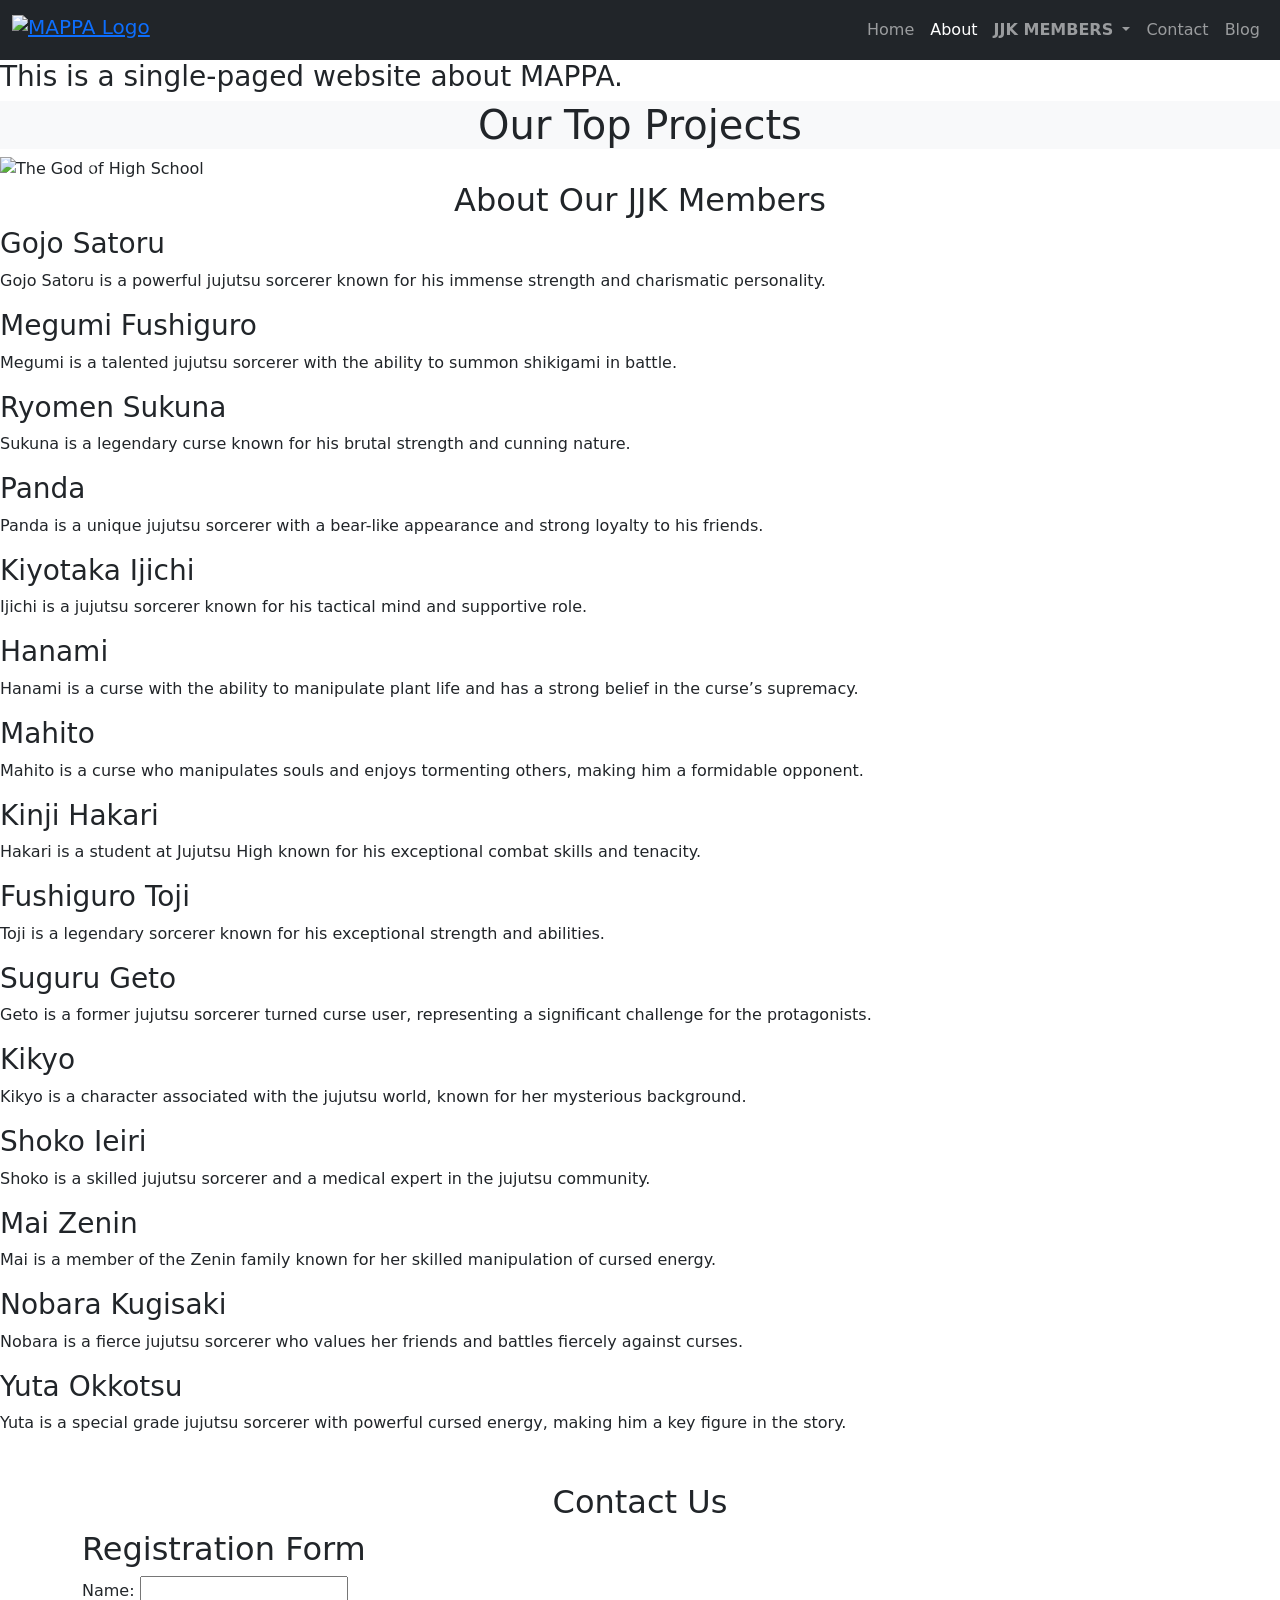
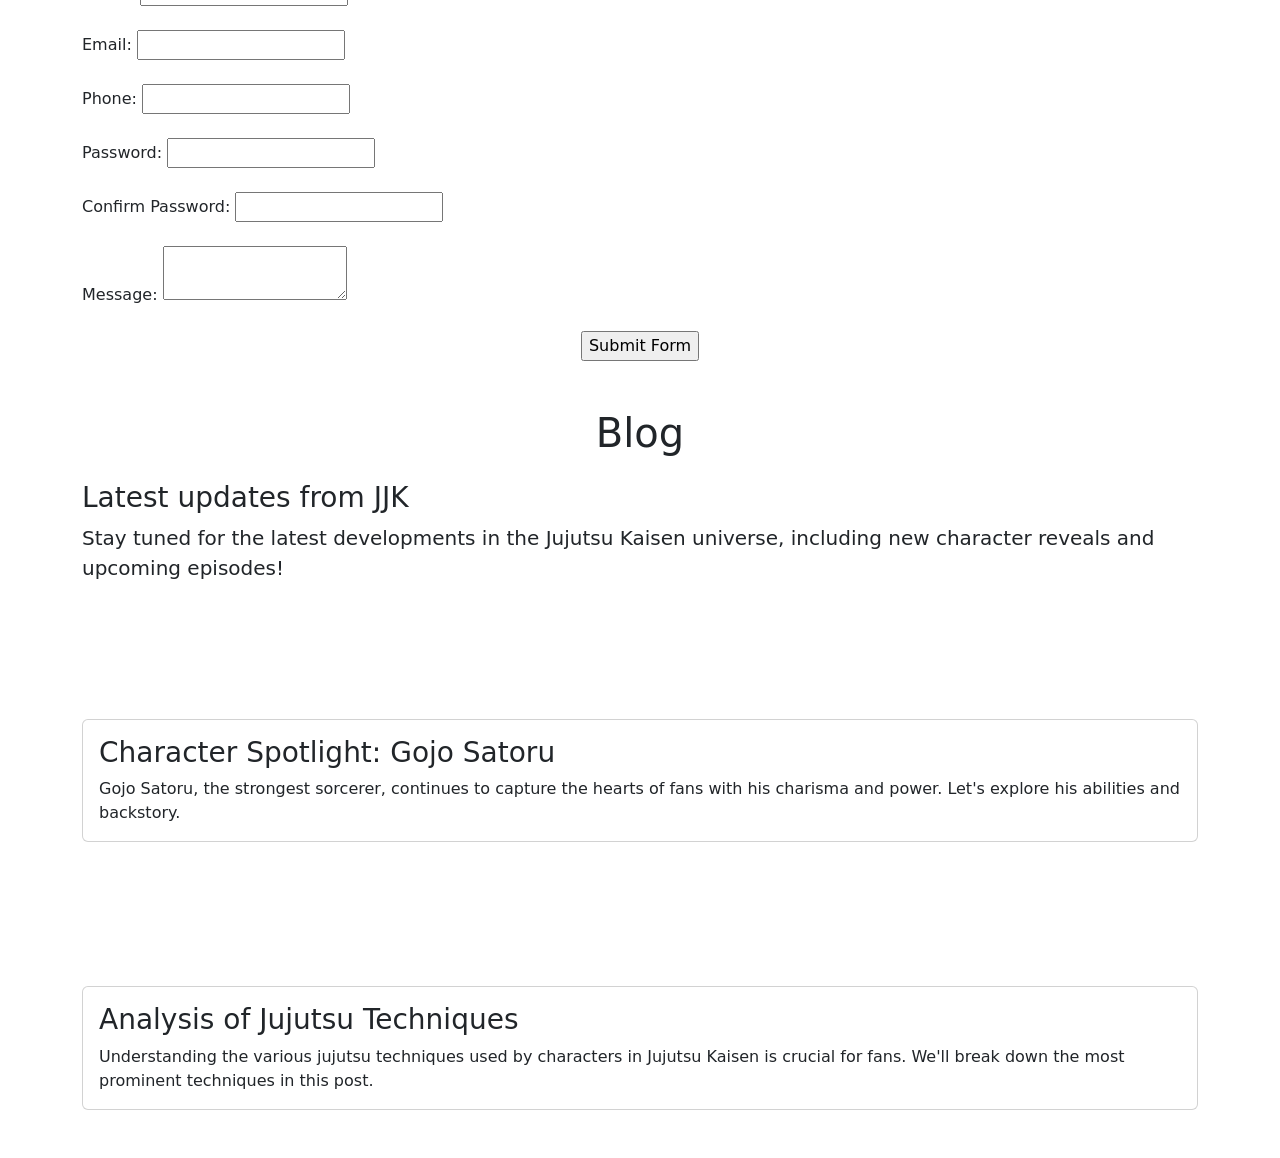
==== index.html @ 26563a5b "first commit" ====
<!DOCTYPE html>
<html lang="en">
<head>
    <meta charset="UTF-8">
    <meta name="viewport" content="width=device-width, initial-scale=1.0">
    <title>Jujutsu Kaisen (JJK)</title>
    <!-- Bootstrap CSS -->
    <link href="https://cdn.jsdelivr.net/npm/bootstrap@5.2.3/dist/css/bootstrap.min.css" rel="stylesheet" integrity="sha384-rbsA2VBKQhggwzxH7pPCaAqO46MgnOM80zW1RWuH61DGLwZJEdK2Kadq2F9CUG65" crossorigin="anonymous">
   <link rel="stylesheet" href="../Anime Single-paged website 😈😈/index.css">
</head>
<body data-bs-spy="scroll" data-bs-target="#navbarNav" data-bs-offset="70" tabindex="0" >
    <nav class="navbar navbar-dark bg-dark navbar-expand-lg">
        <div class="container-fluid">
            <h1 class="navbar-brand">
                <a href="../Work_imgs/MAPPA.JPG">
                    <img src="../Anime Single-paged website 😈😈/MAPPA.JPG" alt="MAPPA Logo" style="height: 40px;"> <!-- Adjust height as needed -->
                </a>
            </h1>
            <button class="navbar-toggler" type="button" data-bs-toggle="collapse" data-bs-target="#navbarNav" aria-controls="navbarNav" aria-expanded="false" aria-label="Toggle navigation">
                <span class="navbar-toggler-icon"></span>
            </button>
            <div class="collapse navbar-collapse justify-content-end" id="navbarNav">
                <ul class="navbar-nav">
                    <li class="nav-item"><a href="#" class="nav-link">Home</a></li>
                    <li class="nav-item"><a href="#about" class="nav-link">About</a></li>
                    <li class="nav-item dropdown">
                        <a class="nav-link dropdown-toggle" href="#" role="button" data-bs-toggle="dropdown" aria-expanded="false">
                            <b>JJK MEMBERS</b>
                        </a>
                        <ul class="dropdown-menu">
                            <li><a class="dropdown-item" href="#gojo">Gojo Satoru</a></li>
                            <li><a class="dropdown-item" href="#megumi">Megumi Fushiguro</a></li>
                            <li><a class="dropdown-item" href="#sukuna">Ryomen Sukuna</a></li>
                            <li><a class="dropdown-item" href="#panda">Panda</a></li>
                            <li><a class="dropdown-item" href="#ijichi">Kiyotaka Ijichi</a></li>
                            <li><a class="dropdown-item" href="#hanami">Hanami</a></li>
                            <li><a class="dropdown-item" href="#mahito">Mahito</a></li>
                            <li><a class="dropdown-item" href="#hakari">Kinji Hakari</a></li>
                            <li><a class="dropdown-item" href="#toji">Fushiguro Toji</a></li>
                            <li><a class="dropdown-item" href="#geto">Suguru Geto</a></li>
                            <li><a class="dropdown-item" href="#kikyo">Kikyo</a></li>
                            <li><a class="dropdown-item" href="#shoko">Shoko Ieiri</a></li>
                            <li><a class="dropdown-item" href="#mai">Mai Zenin</a></li>
                            <li><a class="dropdown-item" href="#nobara">Nobara Kugisaki</a></li>
                            <li><a class="dropdown-item" href="#yuta">Yuta Okkotsu</a></li>
                        </ul>
                    </li>
                    <li class="nav-item"><a href="#contact" class="nav-link">Contact</a></li>
                    <li class="nav-item"><a href="#blog" class="nav-link">Blog</a></li>
                </ul>
            </div>
        </div>
    </nav>
    <h3 id="dex" class="h3"> This is a single-paged website about MAPPA.</h3>
    <div class="align-items-center bg-light text-center">
        <h1 class="h1">Our Top Projects</h1>
    </div>
    <div>
        <div id="carouselExampleControls" class="carousel slide" data-bs-ride="carousel">
            <div class="carousel-inner">
                <div class="carousel-item active">
                    <img src="../Anime Single-paged website 😈😈/The_god_of_high_school.JPG" class="d-block w-100" alt="The God of High School">
                </div>
                <div class="carousel-item">
                    <img src="../Anime Single-paged website 😈😈/Inuyashiki.JPG" class="d-block w-100" alt="Inuyashiki">
                </div>
                <div class="carousel-item">
                    <img src="../Anime Single-paged website 😈😈/Yuri on Ice.JPG" class="d-block w-100" alt="Yuri on Ice">
                </div>
            </div>
            <button class="carousel-control-prev" type="button" data-bs-target="#carouselExampleControls" data-bs-slide="prev">
                <span class="carousel-control-prev-icon" aria-hidden="true"></span>
                <span class="visually-hidden">Previous</span>
            </button>
            <button class="carousel-control-next" type="button" data-bs-target="#carouselExampleControls" data-bs-slide="next">
                <span class="carousel-control-next-icon" aria-hidden="true"></span>
                <span class="visually-hidden">Next</span>
            </button>
        </div>
    </div>

    <div class="about_container" id="about">
        <h2 class="text-center">About Our JJK Members</h2>
        <h3 class="ab" id="gojo">Gojo Satoru</h3>
        <p>Gojo Satoru is a powerful jujutsu sorcerer known for his immense strength and charismatic personality.</p>
        
        <h3 class="ab"id="megumi">Megumi Fushiguro</h3>
        <p>Megumi is a talented jujutsu sorcerer with the ability to summon shikigami in battle.</p>
        
        <h3 class="ab"id="sukuna">Ryomen Sukuna</h3>
        <p>Sukuna is a legendary curse known for his brutal strength and cunning nature.</p>
        
        <h3 class="ab"id="panda">Panda</h3>
        <p>Panda is a unique jujutsu sorcerer with a bear-like appearance and strong loyalty to his friends.</p>
        
        <h3 class="ab" id="ijichi">Kiyotaka Ijichi</h3>
        <p>Ijichi is a jujutsu sorcerer known for his tactical mind and supportive role.</p>
        
        <h3 class="ab" id="hanami">Hanami</h3>
        <p>Hanami is a curse with the ability to manipulate plant life and has a strong belief in the curse’s supremacy.</p>
        
        <h3 class="ab"id="mahito">Mahito</h3>
        <p>Mahito is a curse who manipulates souls and enjoys tormenting others, making him a formidable opponent.</p>
        
        <h3 class="ab"id="hakari">Kinji Hakari</h3>
        <p>Hakari is a student at Jujutsu High known for his exceptional combat skills and tenacity.</p>
        
        <h3 class="ab"id="toji">Fushiguro Toji</h3>
        <p>Toji is a legendary sorcerer known for his exceptional strength and abilities.</p>
        
        <h3 class="ab"id="geto">Suguru Geto</h3>
        <p>Geto is a former jujutsu sorcerer turned curse user, representing a significant challenge for the protagonists.</p>
        
        <h3 class="ab"id="kikyo">Kikyo</h3>
        <p>Kikyo is a character associated with the jujutsu world, known for her mysterious background.</p>

        <h3 class="ab"id="shoko">Shoko Ieiri</h3>
        <p>Shoko is a skilled jujutsu sorcerer and a medical expert in the jujutsu community.</p>
        
        <h3 class="ab"id="mai">Mai Zenin</h3>
        <p>Mai is a member of the Zenin family known for her skilled manipulation of cursed energy.</p>

        <h3 class="ab"id="nobara">Nobara Kugisaki</h3>
        <p>Nobara is a fierce jujutsu sorcerer who values her friends and battles fiercely against curses.</p>

        <h3 class="ab"id="yuta">Yuta Okkotsu</h3>
        <p>Yuta is a special grade jujutsu sorcerer with powerful cursed energy, making him a key figure in the story.</p>
    </div>

    <div class="container mt-5" id="contact">
        <h2 class="text-center">Contact Us</h2>
        <form id="myForm">
            <h2>Registration Form</h2>
            <label for="name">Name:</label>
            <input type="text" id="name" name="name" required>
            <br><br>
        
            <label for="email">Email:</label>
            <input type="email" id="email" name="email" required>
            <br><br>
        
            <label for="phone">Phone:</label>
            <input type="tel" id="phone" name="phone" required>
            <br><br>
        
            <label for="password">Password:</label>
            <input type="password" id="password" name="password" required>
            <br><br>
        
            <label for="confirmPassword">Confirm Password:</label>
            <input type="password" id="confirmPassword" name="confirmPassword" required>
            <br><br>
        
            <label for="message">Message:</label>
            <textarea id="message" name="message" required></textarea>
            <br><br>
        
            <div style="text-align: center;">
                <input type="submit" id="submit" value="Submit Form">
            </div>
        </form>
        <div class="thank-you" id="thank-you" style="display: none;">
            <h2>Thank you for joining us!</h2>
        </div>
    </div>
    
    <div class="container my-5" id="blog">
        <h1 class="text-center mb-4">Blog</h1>
        <h3 class="latest">Latest updates from JJK</h3>
        <p class="lead">Stay tuned for the latest developments in the Jujutsu Kaisen universe, including new character reveals and upcoming episodes!</p>
        <br><br>
        <br><br>
        <div class="card my-4">
            <div class="card-body">
                <h3 class="card-title">Character Spotlight: Gojo Satoru</h3>
                <p class="card-text">Gojo Satoru, the strongest sorcerer, continues to capture the hearts of fans with his charisma and power. Let's explore his abilities and backstory.</p>
            </div>
        </div>
        <br><br><br><br>
        <div class="card my-4">
            <div class="card-body">
                <h3 class="card-title">Analysis of Jujutsu Techniques</h3>
                <p class="card-text">Understanding the various jujutsu techniques used by characters in Jujutsu Kaisen is crucial for fans. We'll break down the most prominent techniques in this post.</p>
            </div>
        </div>
    </div>
    
    
    
    <!-- Bootstrap JS Bundle -->
    <script src="https://cdn.jsdelivr.net/npm/bootstrap@5.2.3/dist/js/bootstrap.bundle.min.js" integrity="sha384-kenU1KFdBIe4zVF0s0G1M5b4hcpxyD9F7jL+jjXkk+Q2h455rYXK/7HAuoJl+0I4" crossorigin="anonymous"></script>
</body>
</html>
<script>


    document.getElementById("myForm").addEventListener("submit", function(event) {
        event.preventDefault(); // Prevent the form from submitting normally

        // Get the password and confirm password values
        const password = document.getElementById("password").value;
        const confirmPassword = document.getElementById("confirmPassword").value;

        // Check if passwords match
        if (password !== confirmPassword) {
            alert("Passwords do not match. Please try again."); // Show an alert if passwords don't match
            return; // Stop the form from submitting
        }

        // Hide the form and show the thank you message
        this.style.display = 'none'; // Hide the form
        document.getElementById("thank-you").style.display = 'block'; // Show the thank you message
    });

</script>
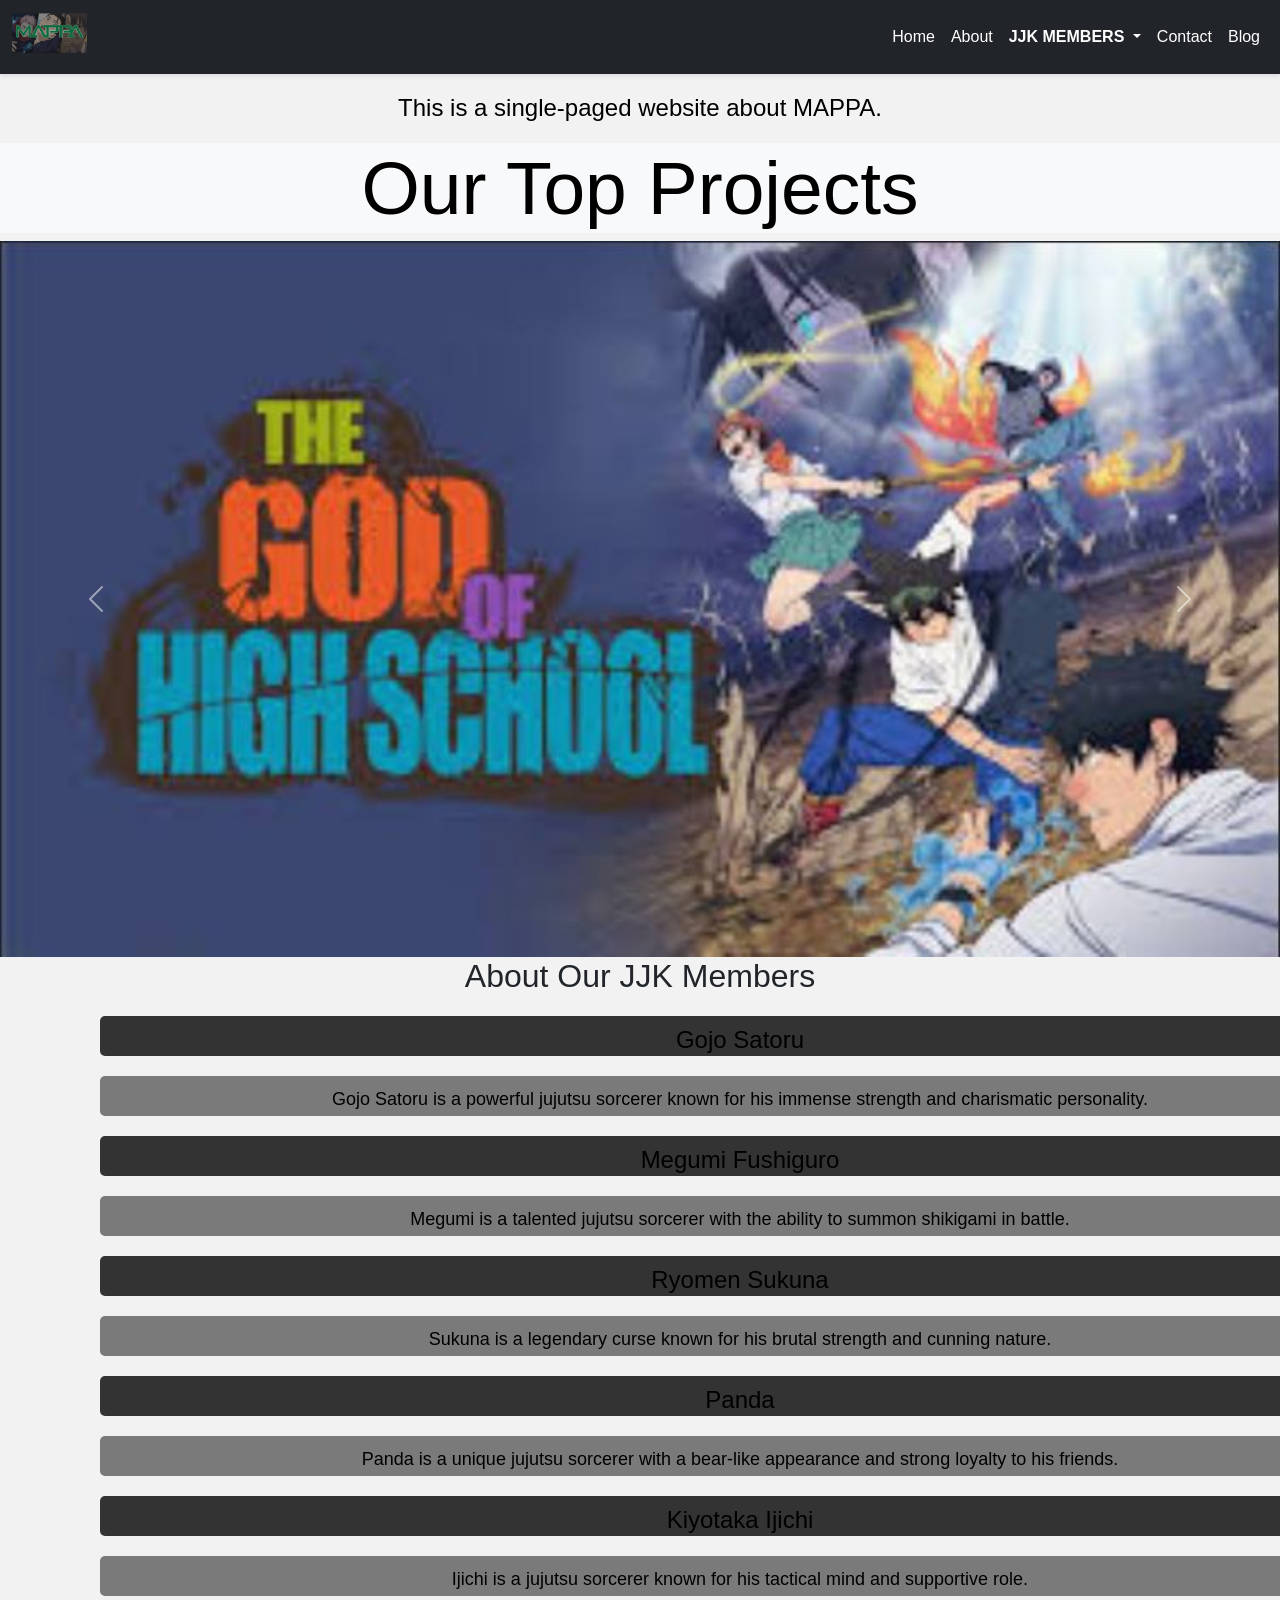
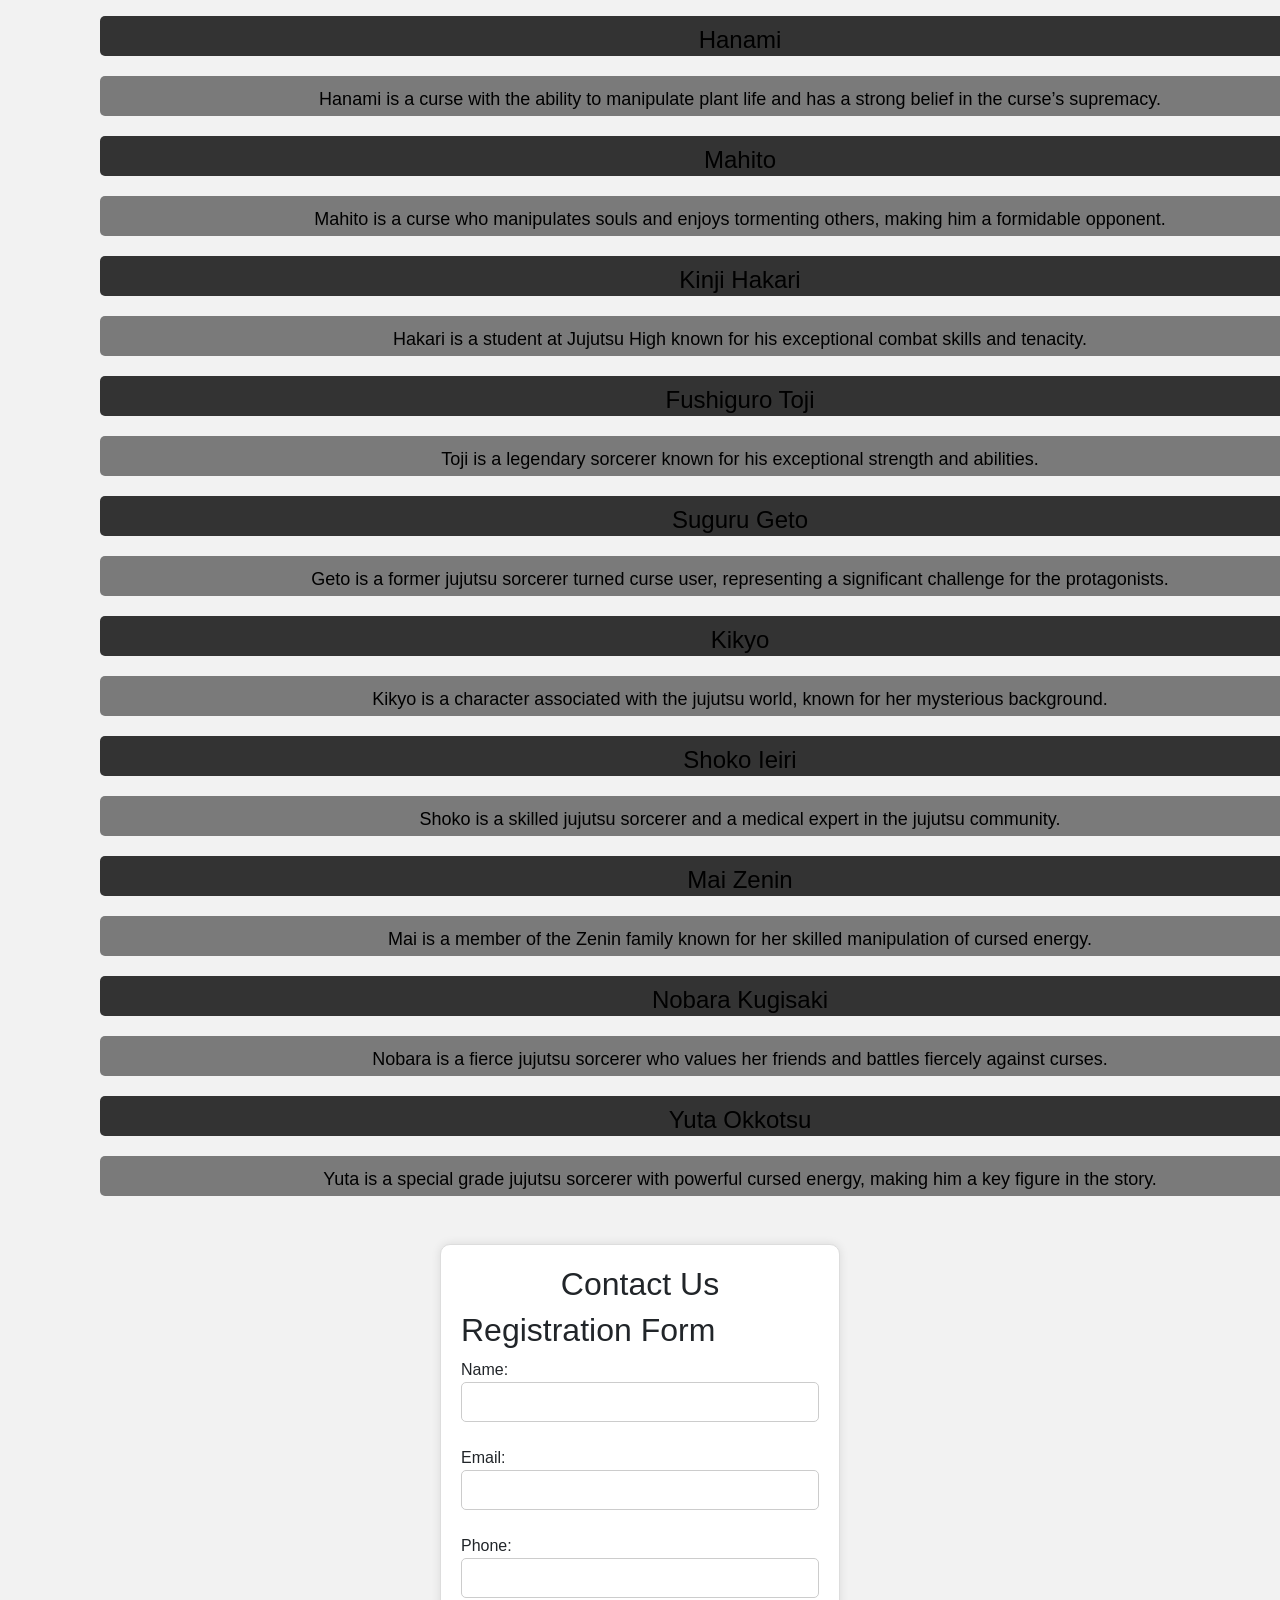
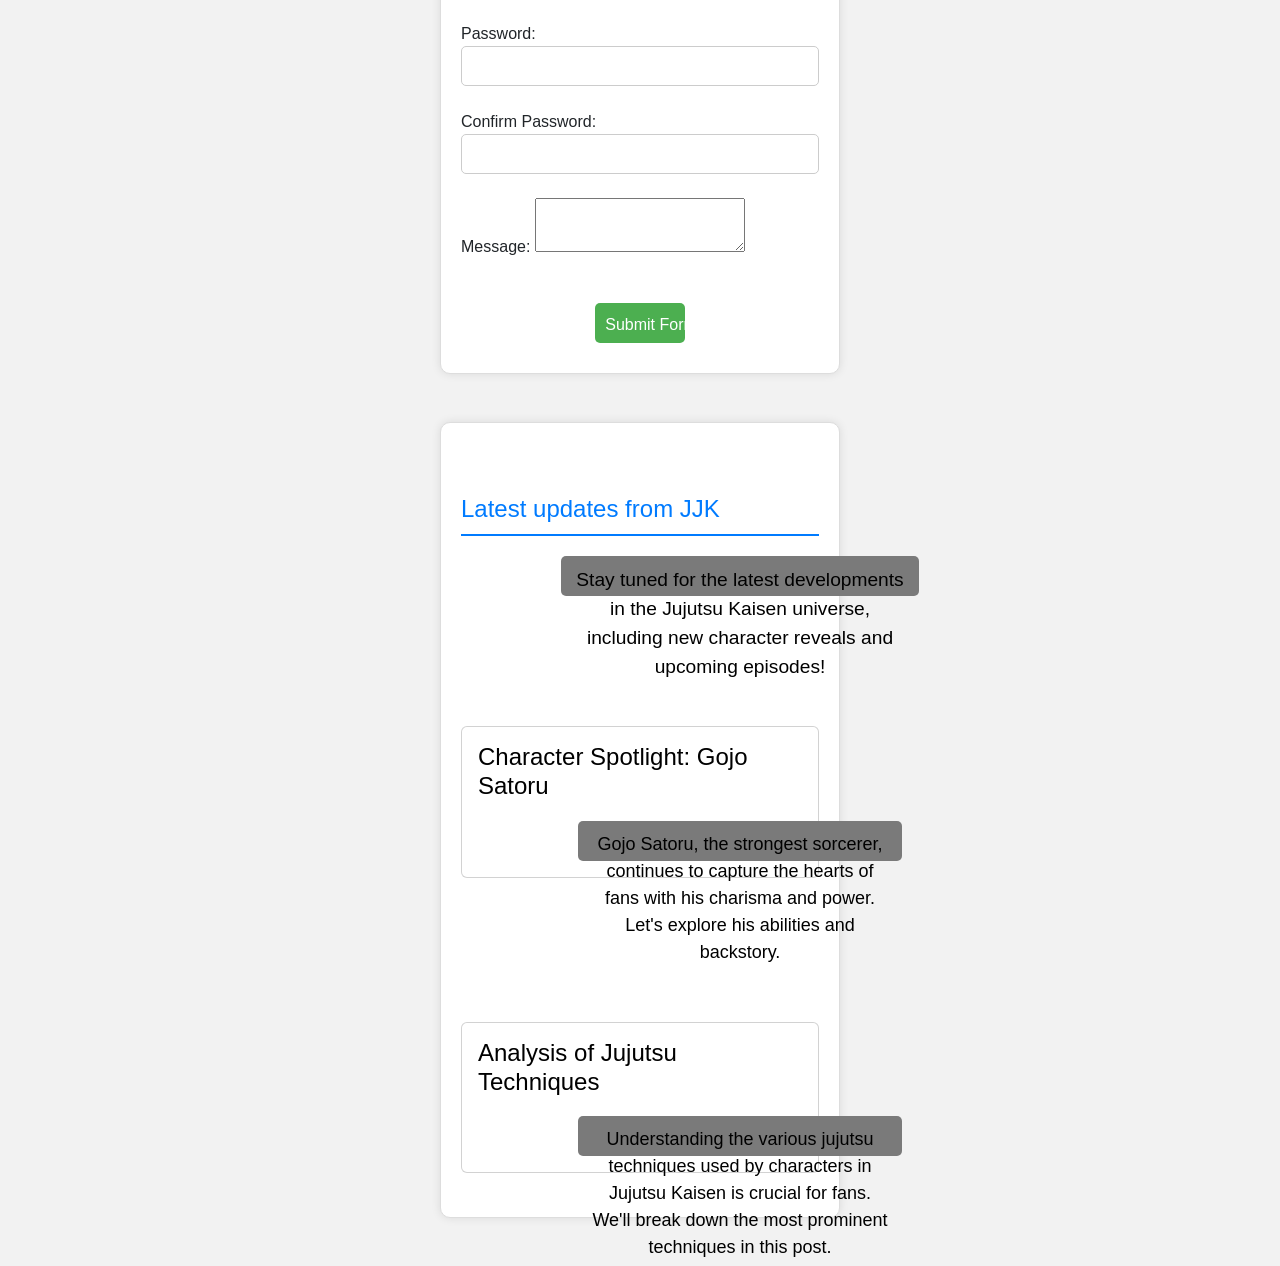
==== commit c85ba1b3: "carousel" ====
--- a/index.html
+++ b/index.html
@@ -6,14 +6,15 @@
     <title>Jujutsu Kaisen (JJK)</title>
     <!-- Bootstrap CSS -->
     <link href="https://cdn.jsdelivr.net/npm/bootstrap@5.2.3/dist/css/bootstrap.min.css" rel="stylesheet" integrity="sha384-rbsA2VBKQhggwzxH7pPCaAqO46MgnOM80zW1RWuH61DGLwZJEdK2Kadq2F9CUG65" crossorigin="anonymous">
-   <link rel="stylesheet" href="../Anime Single-paged website 😈😈/index.css">
+   <link rel="stylesheet" href="index.css">
+   <link rel="shortcut icon" href="MAPPA.JPG" type="image/x-icon">
 </head>
 <body data-bs-spy="scroll" data-bs-target="#navbarNav" data-bs-offset="70" tabindex="0" >
     <nav class="navbar navbar-dark bg-dark navbar-expand-lg">
         <div class="container-fluid">
             <h1 class="navbar-brand">
                 <a href="../Work_imgs/MAPPA.JPG">
-                    <img src="../Anime Single-paged website 😈😈/MAPPA.JPG" alt="MAPPA Logo" style="height: 40px;"> <!-- Adjust height as needed -->
+                    <img src="MAPPA.JPG" alt="MAPPA Logo" style="height: 40px;"> <!-- Adjust height as needed -->
                 </a>
             </h1>
             <button class="navbar-toggler" type="button" data-bs-toggle="collapse" data-bs-target="#navbarNav" aria-controls="navbarNav" aria-expanded="false" aria-label="Toggle navigation">
@@ -59,13 +60,13 @@
         <div id="carouselExampleControls" class="carousel slide" data-bs-ride="carousel">
             <div class="carousel-inner">
                 <div class="carousel-item active">
-                    <img src="../Anime Single-paged website 😈😈/The_god_of_high_school.JPG" class="d-block w-100" alt="The God of High School">
+                    <img src="The_god_of_high_school.JPG" class="d-block w-100" alt="The God of High School">
                 </div>
                 <div class="carousel-item">
-                    <img src="../Anime Single-paged website 😈😈/Inuyashiki.JPG" class="d-block w-100" alt="Inuyashiki">
+                    <img src="Inuyashiki.JPG" class="d-block w-100" alt="Inuyashiki">
                 </div>
                 <div class="carousel-item">
-                    <img src="../Anime Single-paged website 😈😈/Yuri on Ice.JPG" class="d-block w-100" alt="Yuri on Ice">
+                    <img src="Yuri on Ice.JPG" class="d-block w-100" alt="Yuri on Ice">
                 </div>
             </div>
             <button class="carousel-control-prev" type="button" data-bs-target="#carouselExampleControls" data-bs-slide="prev">
@@ -152,7 +153,7 @@
             <br><br>
         
             <label for="message">Message:</label>
-            <textarea id="message" name="message" required></textarea>
+            <textarea id="message" name="message" required ></textarea>
             <br><br>
         
             <div style="text-align: center;">
--- a/index.css
+++ b/index.css
@@ -0,0 +1,207 @@
+nav {
+    position: sticky; /* Sticky position */
+    top: 0;           /* Stick to the top */
+    z-index: 1000;   /* Keep it above other content */
+    background-color: #343a40; /* Dark background for navbar */
+    box-shadow: 0 2px 5px rgba(0, 0, 0, 0.1); /* Optional shadow */
+}
+        
+        .dropdown {
+            position: relative;
+        }
+        .dropdown-menu {
+            display: none; /* Initially hidden */
+            position: absolute;
+            background: #343a40; /* Match navbar background */
+            width: 100%;
+            z-index: 1000;
+        }
+        .dropdown:focus-within .dropdown-menu,
+        .dropdown-menu:hover {
+            display: block; /* Show when input is focused or mouse is over */
+        }
+        .a2 {
+            color: #fff;
+            font-weight: bold;
+            font-size: 18px;
+            background-color: #7a7a7a;
+            border: none;
+            border-radius: 5px;
+            transition: background-color 0.3s ease;
+            cursor: pointer;
+            margin: 10px;
+        }
+        .dropdown-item {
+            color: #fff;
+            font-weight: bold;
+            padding: 10px;
+            transition: background-color 0.3s ease;
+            cursor: pointer;
+        }
+        h1, h3 {
+            color: #fff;
+            font-size: 24px;
+        }
+        .container {
+            height: 100%;
+            width: 100%;
+        }
+        .h1 {
+            color: #000000;
+            font-size: 75px;
+        }
+        body {
+            font-family: Arial, sans-serif;
+            background-color: #f2f2f2;
+        }                                                                                                                    
+                                                                                                                            
+        .container {                                                                                                                    
+            max-width: 400px;                                                                                                                    
+            margin: 40px auto;                                                                                                                    
+            padding: 20px;                                                                                                                    
+            background-color: #fff;                                                                                                                    
+            border: 1px solid #ddd;                                                                                                                    
+            border-radius: 10px;                                                                                                                    
+            box-shadow: 0 0 10px rgba(0, 0, 0, 0.1);                                                                                                                    
+        }                                                                                                                    
+                                                                                                                            
+        form {                                                                                                                    
+            display: block;                                                                                                                    
+        }                                                                                                                    
+                                                                                                                            
+        .thank-you {                                                                                                                    
+            display: none; /* Initially hide the thank-you message */                                                                                                                    
+            text-align: center;                                                                                                                    
+            margin-top: 20px;                                                                                                                    
+        }                                                                                                                    
+                                                                                                                            
+        .thank-you h2 {                                                                                                                    
+            color: #4CAF50;                                                                                                                    
+        }                                                                                                                    
+                                                                                                                            
+        input[type="submit"] {                                                                                                                    
+            width: 100%;                                                                                                                    
+            height: 40px;                                                                                                                    
+            background-color: #4CAF50;                                                                                                                    
+            color: #fff;                                                                                                                    
+            padding: 10px;                                                                                                                    
+            border: none;                                                                                                                    
+            border-radius: 5px;                                                                                                                    
+            cursor: pointer;                                                                                                                    
+        }                                                                                                                    
+                                                                                                                            
+        input[type="submit"]:hover {                                                                                                                    
+            background-color: #3e8e41;                                                                                                                    
+        }     
+        input[type="text"],
+        input[type="email"],
+        input[type="tel"],
+        input[type="password"] {
+            width: 100%;
+            height: 40px;
+            padding: 10px;
+            border: 1px solid #ccc;
+            border-radius: 5px;
+        }
+        #thank{
+            display: none;
+            padding: 10px;
+        }
+        #required{
+            width:  420px;
+            height: 68px;
+        }
+                 #submit{
+                    width: 25%;
+                    height: 40px;
+                    background-color: #4CAF50;
+                    color: #fff;
+                    padding: 10px;
+                    border: none;
+                    border-radius: 5px;
+                    cursor: pointer;
+                    margin-top: 20px;
+                    margin-bottom: 10px;
+                    margin-left: 100px;
+                    margin-right: 100px;
+
+
+                 }                  
+.ab{
+    width: 100%;
+    height: 40px;
+    background-color:#333333;
+    color: #000000;
+    padding: 10px;
+    border: none;
+    border-radius: 5px;
+    cursor: pointer;
+    margin-top: 20px;
+    margin-bottom: 10px;
+    margin-left: 100px;
+    margin-right: 100px;
+    text-align: center;
+}
+p{
+    width: 100%;
+    height: 40px;
+    background-color: #7a7a7a;
+    color: #000000;
+    padding: 10px;
+    border: none;
+    border-radius: 5px;
+    cursor: pointer;
+    font-size: 18px;
+    text-align: center;    
+    margin: 20px 100px 10px 100px;
+
+}
+
+.latest{
+    color: #000000;
+}
+.latest {
+    color: #007bff; /* Bootstrap primary color */
+    border-bottom: 2px solid #007bff; /* Underline effect */
+    padding-bottom: 10px;
+}
+
+.card {
+    transition: transform 0.3s;
+}
+
+.card:hover {
+    transform: scale(1.05); /* Scale effect on hover */
+}
+
+.lead {
+    font-size: 1.2rem; /* Larger font size for emphasis */
+}
+.card-title{
+    color: #000000;
+}
+.navbar-nav {
+    margin-left: auto; /* Aligns the navbar items to the right */
+}
+
+.nav-link {
+    text-decoration: none; /* Removes underline from links */
+    color: white; /* Text color */
+}
+
+.nav-link:hover {
+    text-decoration-line: overline; /* Adds underline on hover */
+    color: lightgray; /* Optional: change color on hover */
+}
+.navbar-brand{
+    height: 100%;
+    width: 100%;
+}
+#dex{
+    text-align: center;
+    margin-top: 20px;
+    font-size: 24px;
+    color: #000000;
+    margin-bottom: 20px;
+    
+}
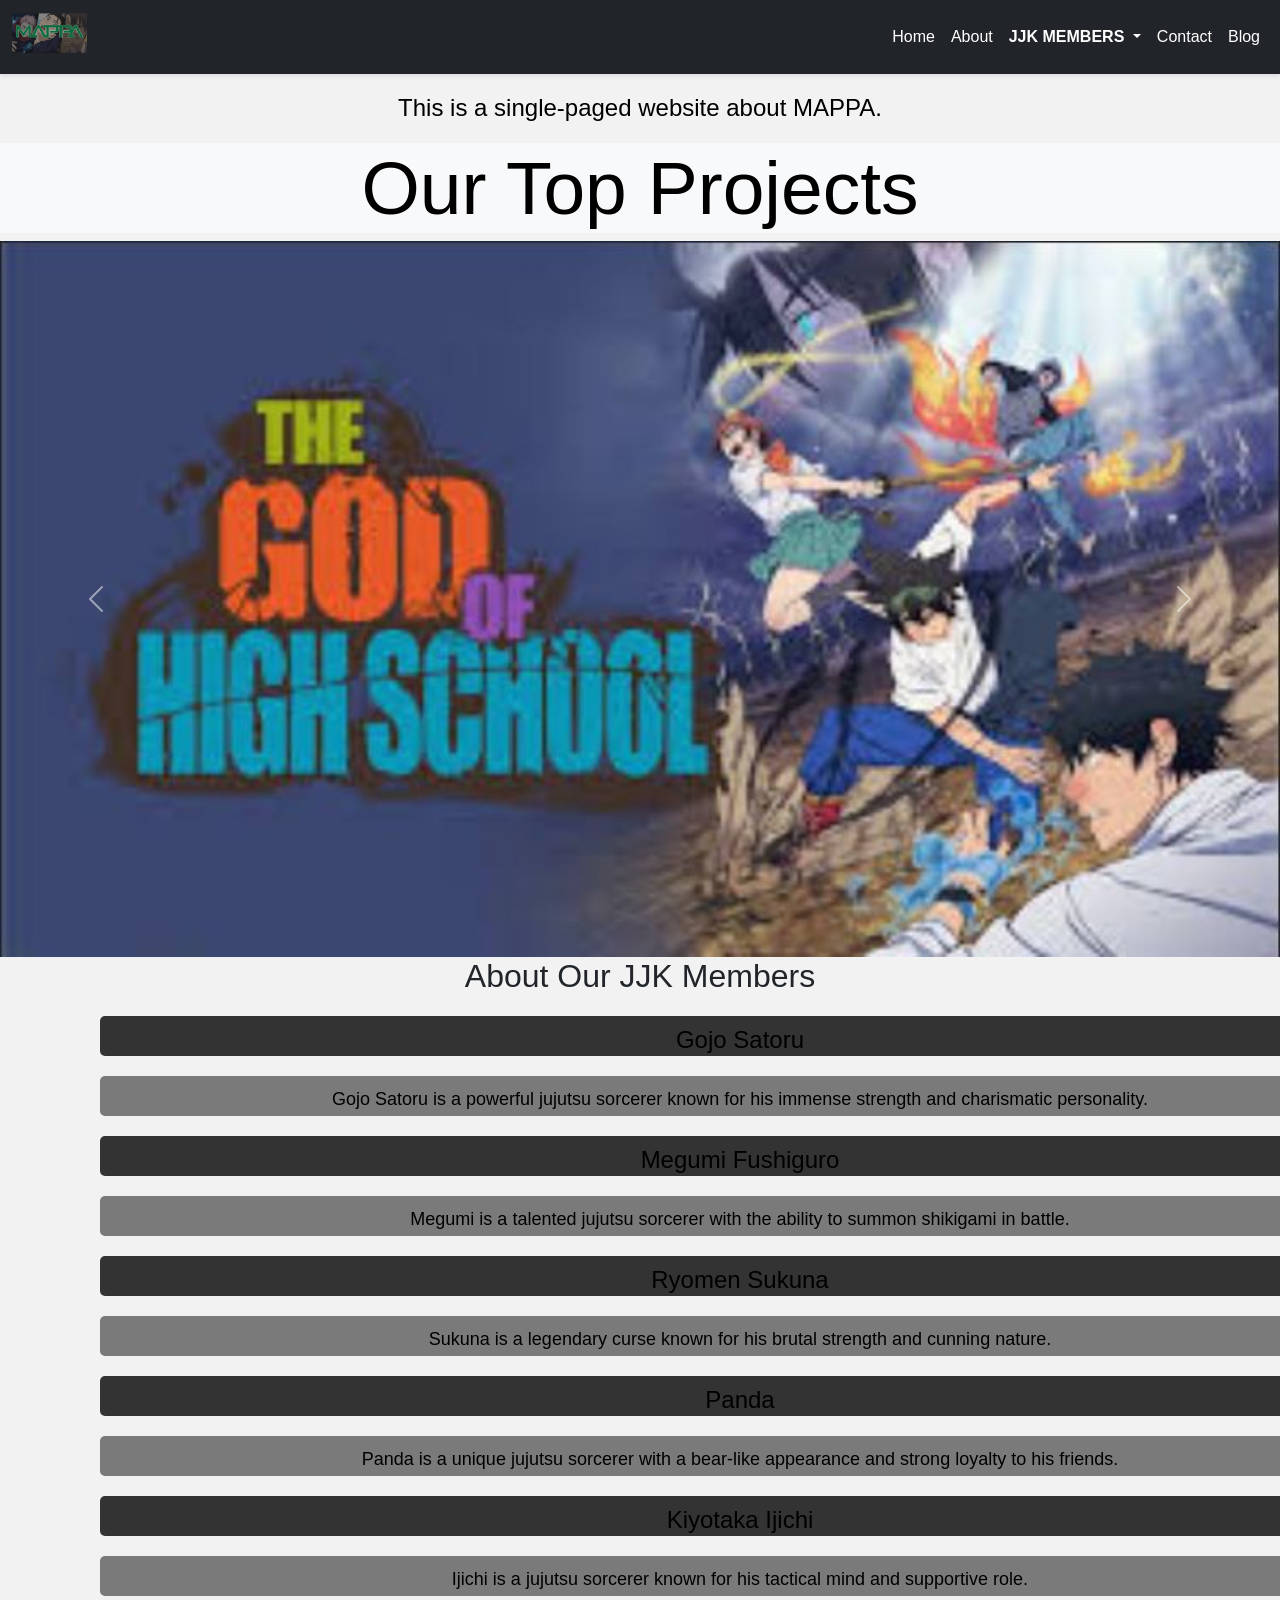
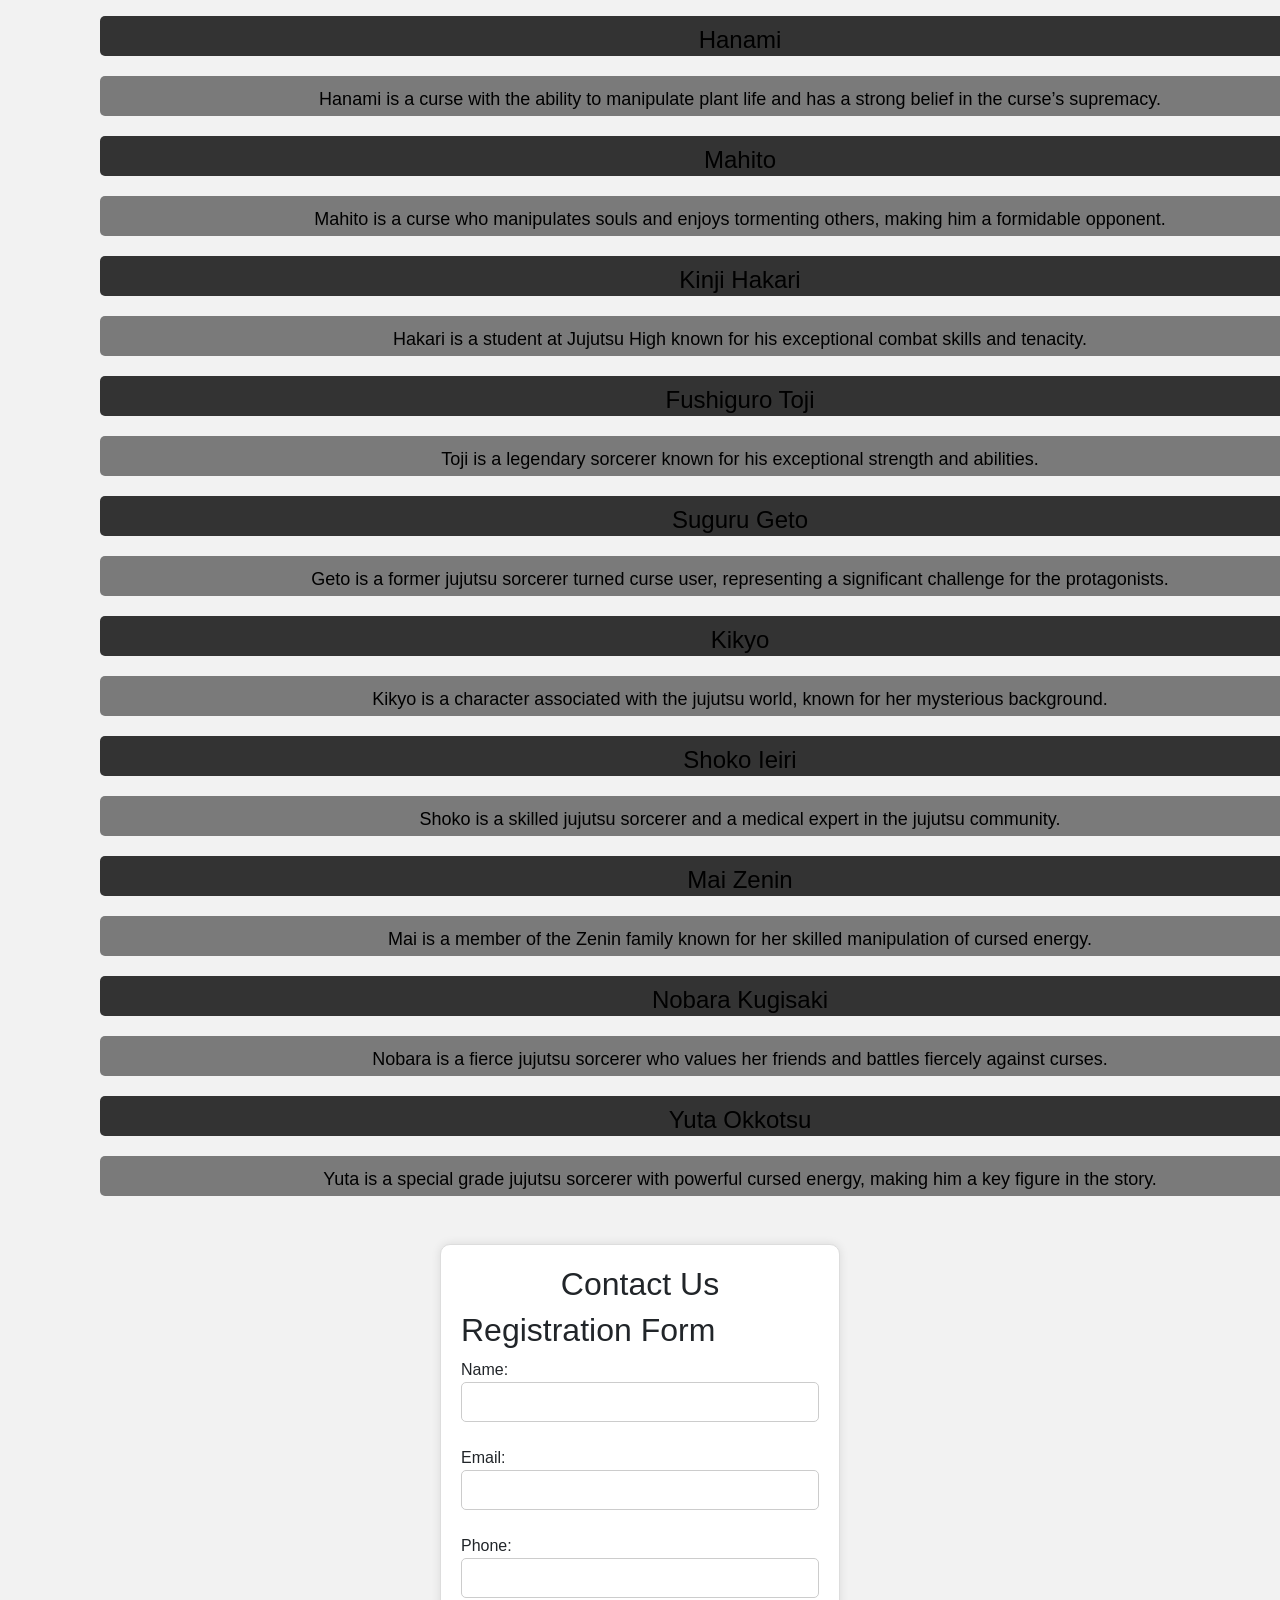
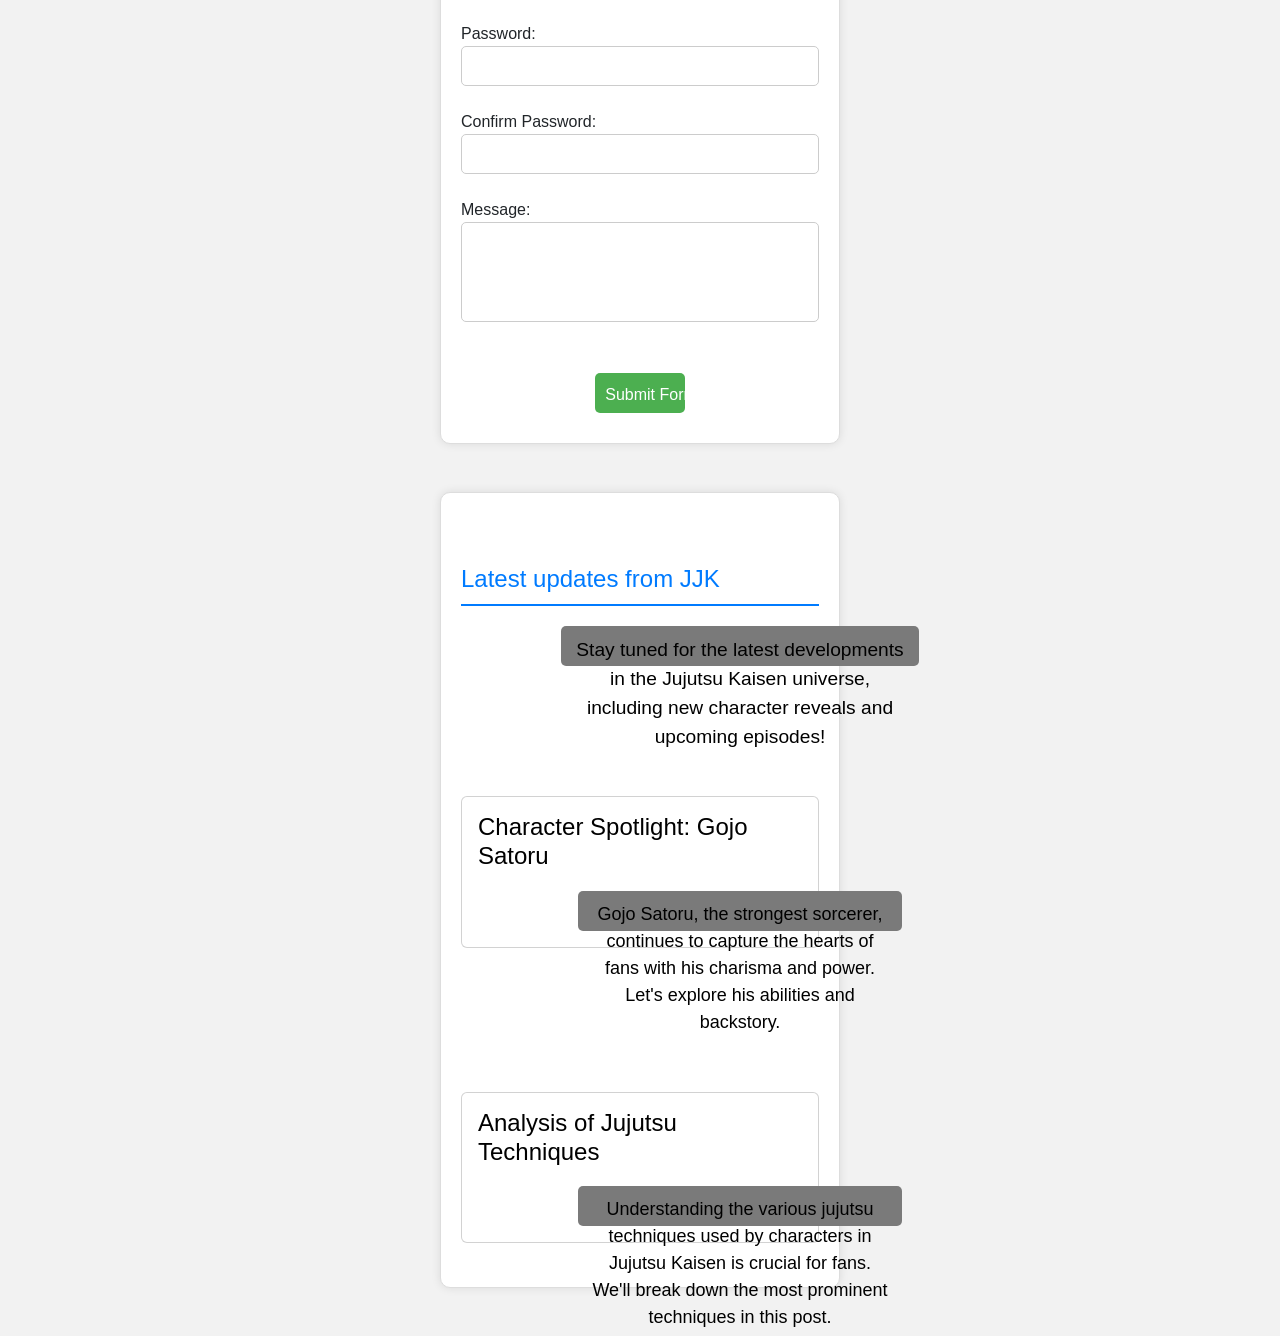
==== commit a3b16e10: "lHD" ====
--- a/index.html
+++ b/index.html
@@ -6,15 +6,15 @@
     <title>Jujutsu Kaisen (JJK)</title>
     <!-- Bootstrap CSS -->
     <link href="https://cdn.jsdelivr.net/npm/bootstrap@5.2.3/dist/css/bootstrap.min.css" rel="stylesheet" integrity="sha384-rbsA2VBKQhggwzxH7pPCaAqO46MgnOM80zW1RWuH61DGLwZJEdK2Kadq2F9CUG65" crossorigin="anonymous">
-   <link rel="stylesheet" href="index.css">
-   <link rel="shortcut icon" href="MAPPA.JPG" type="image/x-icon">
+    <link rel="stylesheet" href="index.css">
+    <link rel="shortcut icon" href="MAPPA.JPG" type="image/x-icon">
 </head>
-<body data-bs-spy="scroll" data-bs-target="#navbarNav" data-bs-offset="70" tabindex="0" >
+<body data-bs-spy="scroll" data-bs-target="#navbarNav" data-bs-offset="70" tabindex="0">
     <nav class="navbar navbar-dark bg-dark navbar-expand-lg">
         <div class="container-fluid">
             <h1 class="navbar-brand">
                 <a href="../Work_imgs/MAPPA.JPG">
-                    <img src="MAPPA.JPG" alt="MAPPA Logo" style="height: 40px;"> <!-- Adjust height as needed -->
+                    <img src="images/MAPPA.JPG" alt="MAPPA Logo" style="height: 40px;"> <!-- Adjust height as needed -->
                 </a>
             </h1>
             <button class="navbar-toggler" type="button" data-bs-toggle="collapse" data-bs-target="#navbarNav" aria-controls="navbarNav" aria-expanded="false" aria-label="Toggle navigation">
@@ -60,13 +60,13 @@
         <div id="carouselExampleControls" class="carousel slide" data-bs-ride="carousel">
             <div class="carousel-inner">
                 <div class="carousel-item active">
-                    <img src="The_god_of_high_school.JPG" class="d-block w-100" alt="The God of High School">
+                    <img src="images/The_god_of_high_school.JPG" class="d-block w-100" alt="The God of High School">
                 </div>
                 <div class="carousel-item">
-                    <img src="Inuyashiki.JPG" class="d-block w-100" alt="Inuyashiki">
+                    <img src="images/Inuyashiki.JPG" class="d-block w-100" alt="Inuyashiki">
                 </div>
                 <div class="carousel-item">
-                    <img src="Yuri on Ice.JPG" class="d-block w-100" alt="Yuri on Ice">
+                    <img src="images/Yuri on Ice.JPG" class="d-block w-100" alt="Yuri on Ice">
                 </div>
             </div>
             <button class="carousel-control-prev" type="button" data-bs-target="#carouselExampleControls" data-bs-slide="prev">
@@ -85,13 +85,13 @@
         <h3 class="ab" id="gojo">Gojo Satoru</h3>
         <p>Gojo Satoru is a powerful jujutsu sorcerer known for his immense strength and charismatic personality.</p>
         
-        <h3 class="ab"id="megumi">Megumi Fushiguro</h3>
+        <h3 class="ab" id="megumi">Megumi Fushiguro</h3>
         <p>Megumi is a talented jujutsu sorcerer with the ability to summon shikigami in battle.</p>
         
-        <h3 class="ab"id="sukuna">Ryomen Sukuna</h3>
+        <h3 class="ab" id="sukuna">Ryomen Sukuna</h3>
         <p>Sukuna is a legendary curse known for his brutal strength and cunning nature.</p>
         
-        <h3 class="ab"id="panda">Panda</h3>
+        <h3 class="ab" id="panda">Panda</h3>
         <p>Panda is a unique jujutsu sorcerer with a bear-like appearance and strong loyalty to his friends.</p>
         
         <h3 class="ab" id="ijichi">Kiyotaka Ijichi</h3>
@@ -100,31 +100,31 @@
         <h3 class="ab" id="hanami">Hanami</h3>
         <p>Hanami is a curse with the ability to manipulate plant life and has a strong belief in the curse’s supremacy.</p>
         
-        <h3 class="ab"id="mahito">Mahito</h3>
+        <h3 class="ab" id="mahito">Mahito</h3>
         <p>Mahito is a curse who manipulates souls and enjoys tormenting others, making him a formidable opponent.</p>
         
-        <h3 class="ab"id="hakari">Kinji Hakari</h3>
+        <h3 class="ab" id="hakari">Kinji Hakari</h3>
         <p>Hakari is a student at Jujutsu High known for his exceptional combat skills and tenacity.</p>
         
-        <h3 class="ab"id="toji">Fushiguro Toji</h3>
+        <h3 class="ab" id="toji">Fushiguro Toji</h3>
         <p>Toji is a legendary sorcerer known for his exceptional strength and abilities.</p>
         
-        <h3 class="ab"id="geto">Suguru Geto</h3>
+        <h3 class="ab" id="geto">Suguru Geto</h3>
         <p>Geto is a former jujutsu sorcerer turned curse user, representing a significant challenge for the protagonists.</p>
         
-        <h3 class="ab"id="kikyo">Kikyo</h3>
+        <h3 class="ab" id="kikyo">Kikyo</h3>
         <p>Kikyo is a character associated with the jujutsu world, known for her mysterious background.</p>
 
-        <h3 class="ab"id="shoko">Shoko Ieiri</h3>
+        <h3 class="ab" id="shoko">Shoko Ieiri</h3>
         <p>Shoko is a skilled jujutsu sorcerer and a medical expert in the jujutsu community.</p>
         
-        <h3 class="ab"id="mai">Mai Zenin</h3>
+        <h3 class="ab" id="mai">Mai Zenin</h3>
         <p>Mai is a member of the Zenin family known for her skilled manipulation of cursed energy.</p>
 
-        <h3 class="ab"id="nobara">Nobara Kugisaki</h3>
+        <h3 class="ab" id="nobara">Nobara Kugisaki</h3>
         <p>Nobara is a fierce jujutsu sorcerer who values her friends and battles fiercely against curses.</p>
 
-        <h3 class="ab"id="yuta">Yuta Okkotsu</h3>
+        <h3 class="ab" id="yuta">Yuta Okkotsu</h3>
         <p>Yuta is a special grade jujutsu sorcerer with powerful cursed energy, making him a key figure in the story.</p>
     </div>
 
@@ -153,7 +153,7 @@
             <br><br>
         
             <label for="message">Message:</label>
-            <textarea id="message" name="message" required ></textarea>
+            <textarea id="message" name="message" required></textarea>
             <br><br>
         
             <div style="text-align: center;">
@@ -186,31 +186,26 @@
         </div>
     </div>
     
-    
-    
     <!-- Bootstrap JS Bundle -->
     <script src="https://cdn.jsdelivr.net/npm/bootstrap@5.2.3/dist/js/bootstrap.bundle.min.js" integrity="sha384-kenU1KFdBIe4zVF0s0G1M5b4hcpxyD9F7jL+jjXkk+Q2h455rYXK/7HAuoJl+0I4" crossorigin="anonymous"></script>
+    <script>
+        document.getElementById("myForm").addEventListener("submit", function(event) {
+            event.preventDefault(); // Prevent the form from submitting normally
+
+            // Get the password and confirm password values
+            const password = document.getElementById("password").value;
+            const confirmPassword = document.getElementById("confirmPassword").value;
+
+            // Check if passwords match
+            if (password !== confirmPassword) {
+                alert("Passwords do not match. Please try again."); // Show an alert if passwords don't match
+                return; // Stop the form from submitting
+            }
+
+            // Hide the form and show the thank you message
+            this.style.display = 'none'; // Hide the form
+            document.getElementById("thank-you").style.display = 'block'; // Show the thank you message
+        });
+    </script>
 </body>
-</html>
-<script>
-
-
-    document.getElementById("myForm").addEventListener("submit", function(event) {
-        event.preventDefault(); // Prevent the form from submitting normally
-
-        // Get the password and confirm password values
-        const password = document.getElementById("password").value;
-        const confirmPassword = document.getElementById("confirmPassword").value;
-
-        // Check if passwords match
-        if (password !== confirmPassword) {
-            alert("Passwords do not match. Please try again."); // Show an alert if passwords don't match
-            return; // Stop the form from submitting
-        }
-
-        // Hide the form and show the thank you message
-        this.style.display = 'none'; // Hide the form
-        document.getElementById("thank-you").style.display = 'block'; // Show the thank you message
-    });
-
-</script>+</html>
--- a/index.css
+++ b/index.css
@@ -204,4 +204,12 @@
     color: #000000;
     margin-bottom: 20px;
     
+}
+textarea {
+    width: 100%;
+    height: 100px; /* Adjust height as needed */
+    padding: 10px;
+    border: 1px solid #ccc;
+    border-radius: 5px;
+    resize: none; /* Prevent resizing */
 }
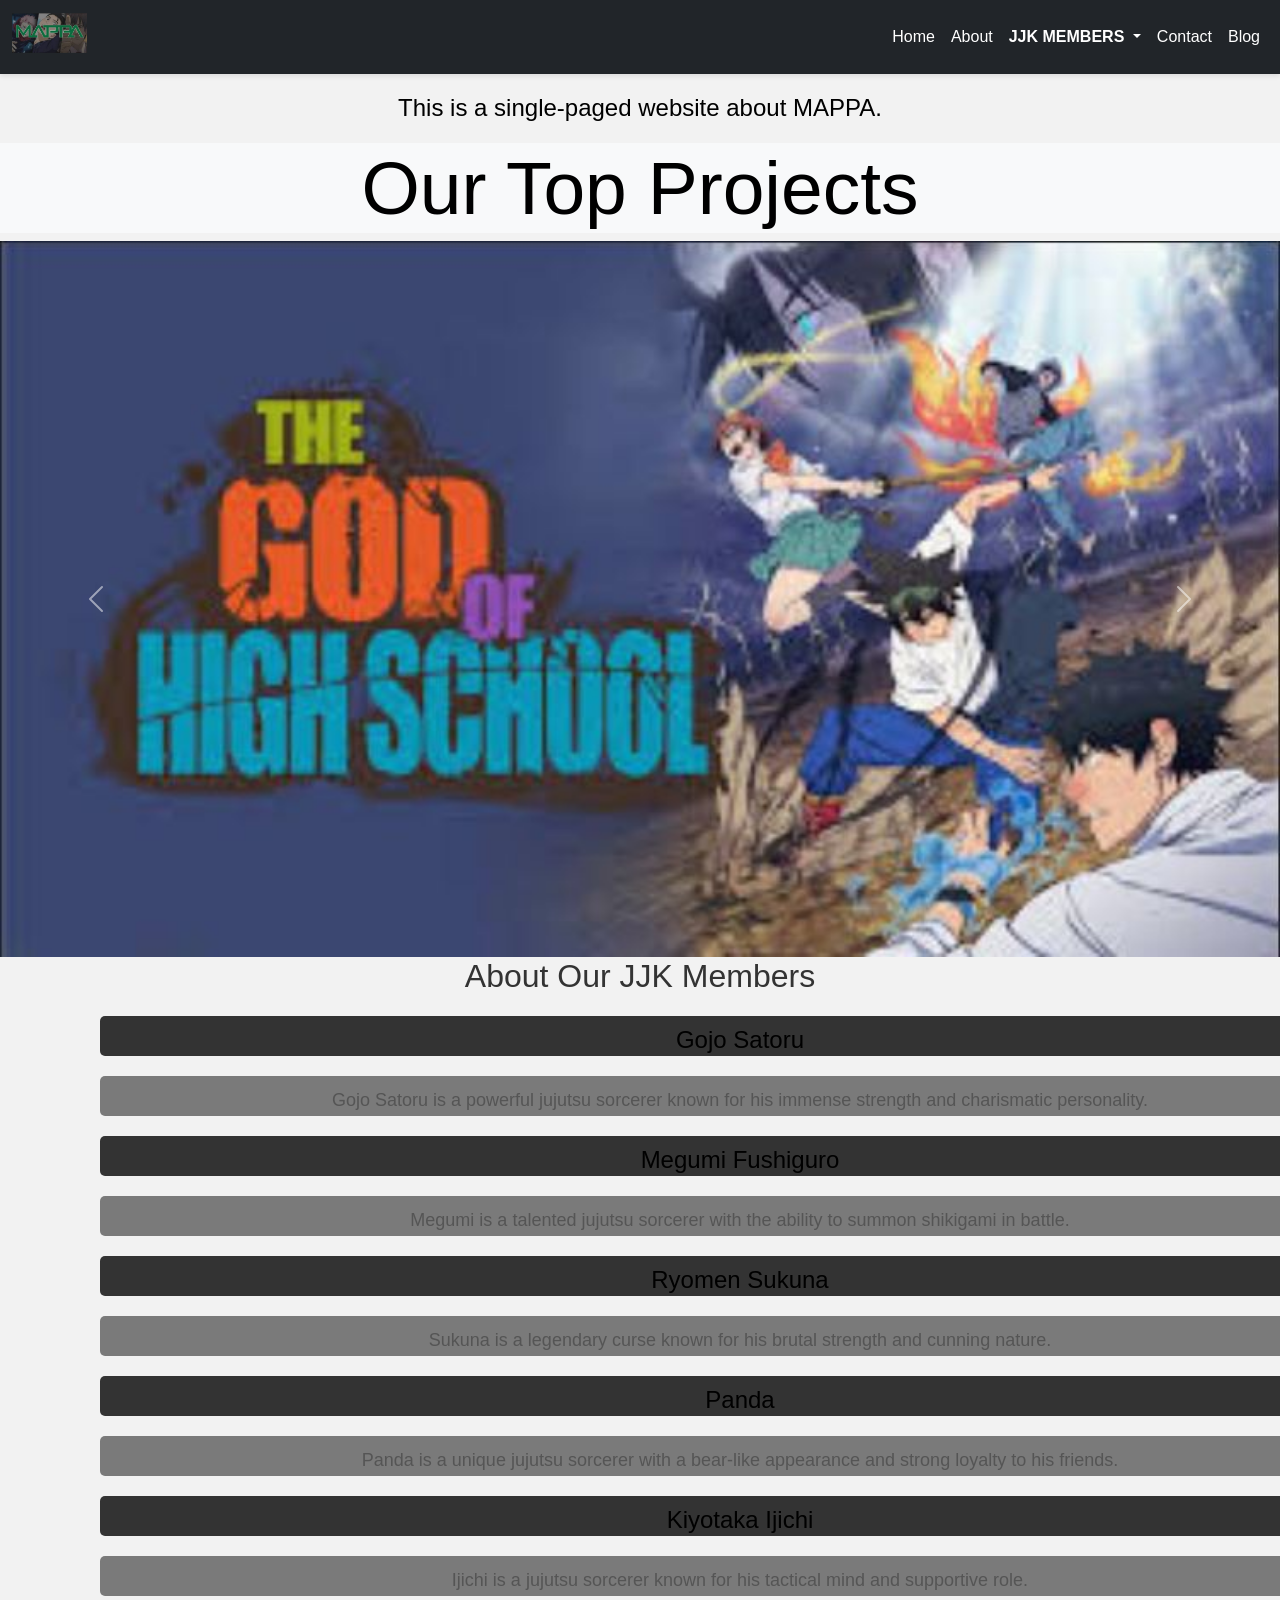
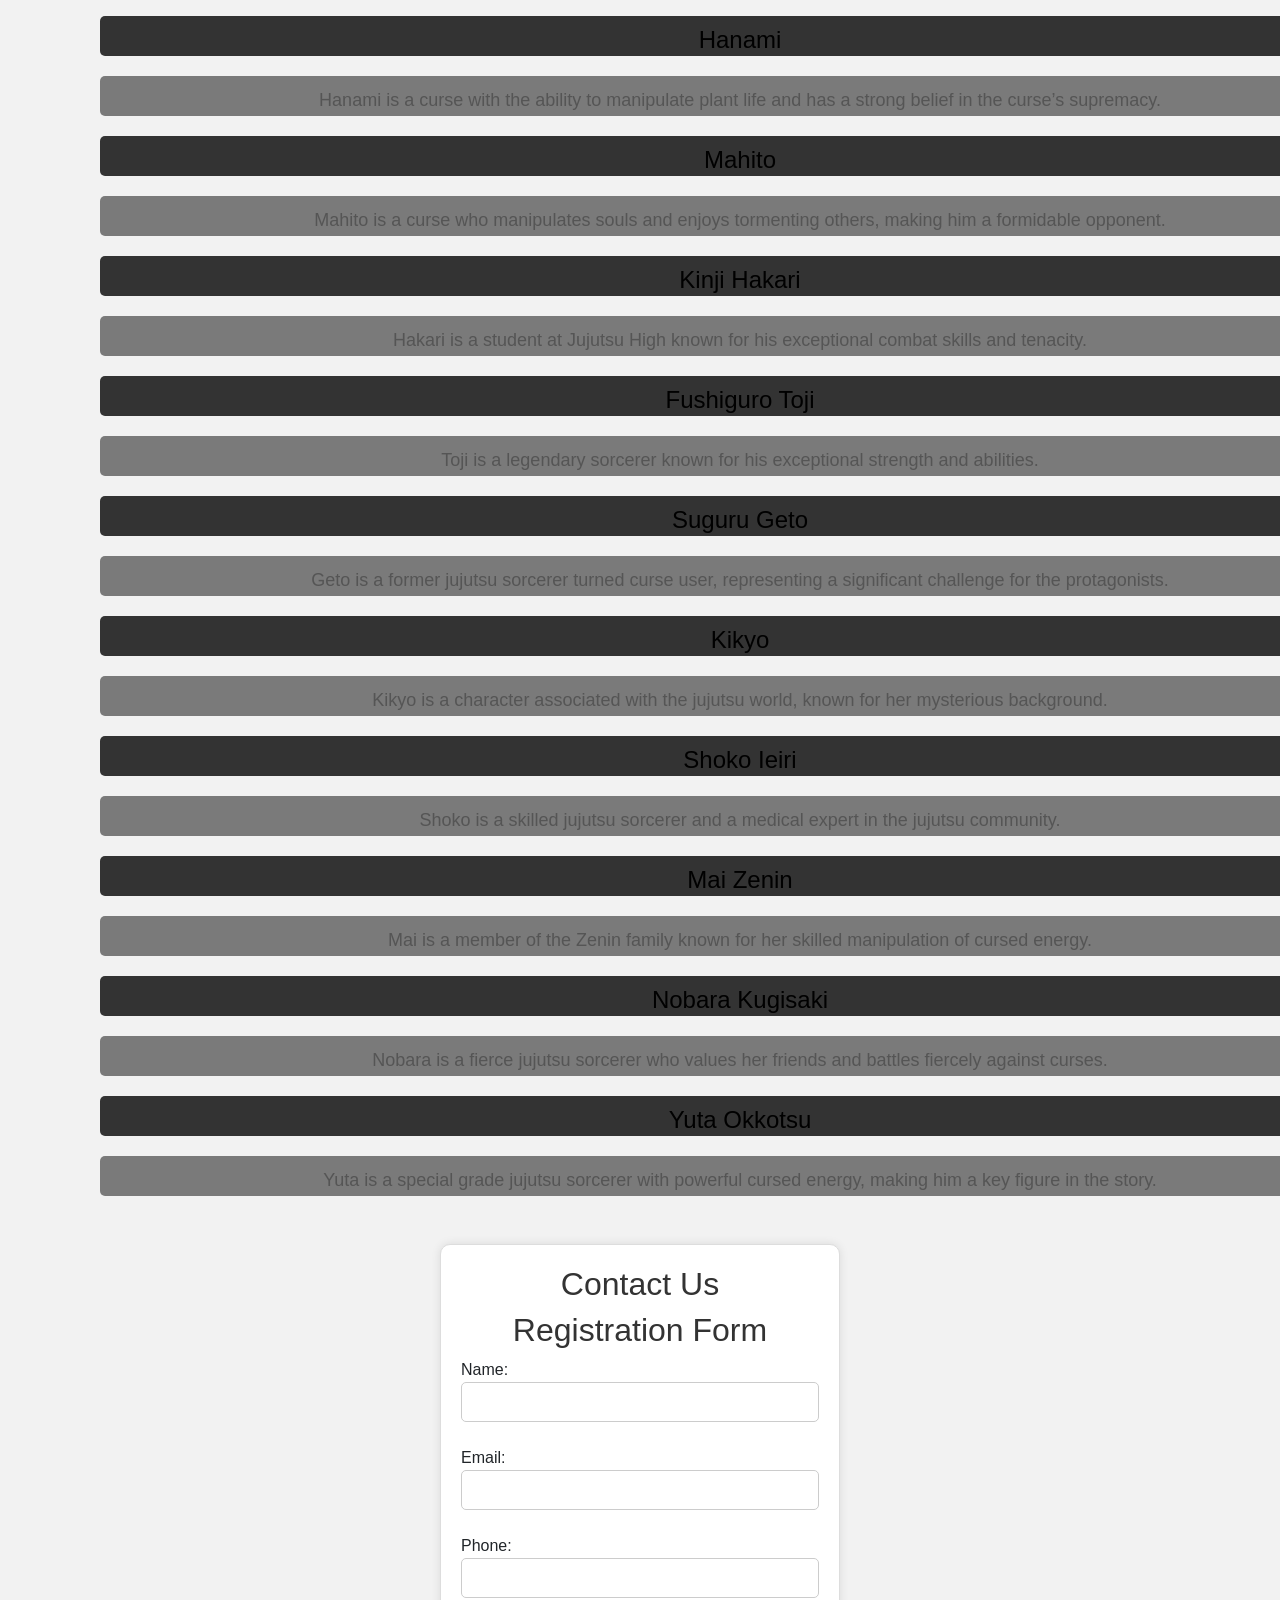
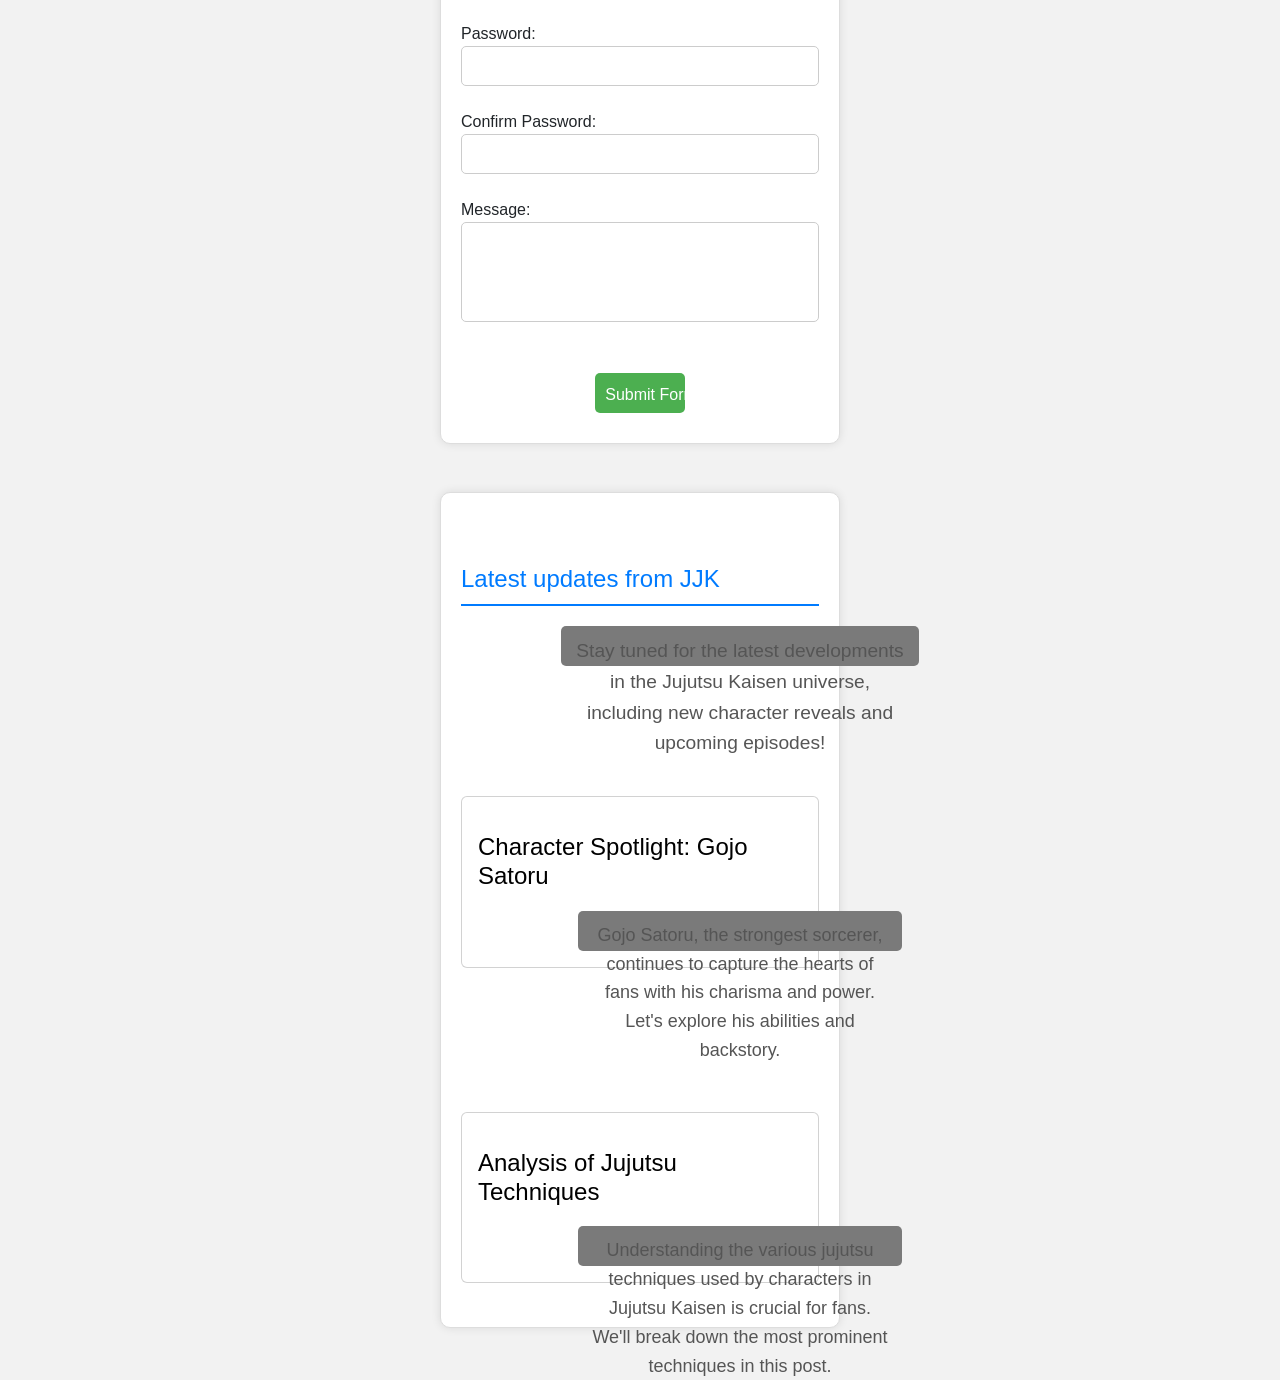
==== commit 2a45442f: "lHD" ====
--- a/index.html
+++ b/index.html
@@ -7,7 +7,7 @@
     <!-- Bootstrap CSS -->
     <link href="https://cdn.jsdelivr.net/npm/bootstrap@5.2.3/dist/css/bootstrap.min.css" rel="stylesheet" integrity="sha384-rbsA2VBKQhggwzxH7pPCaAqO46MgnOM80zW1RWuH61DGLwZJEdK2Kadq2F9CUG65" crossorigin="anonymous">
     <link rel="stylesheet" href="index.css">
-    <link rel="shortcut icon" href="MAPPA.JPG" type="image/x-icon">
+    <link rel="shortcut icon" href="images/MAPPA.JPG" type="image/x-icon">
 </head>
 <body data-bs-spy="scroll" data-bs-target="#navbarNav" data-bs-offset="70" tabindex="0">
     <nav class="navbar navbar-dark bg-dark navbar-expand-lg">
--- a/index.css
+++ b/index.css
@@ -212,4 +212,34 @@
     border: 1px solid #ccc;
     border-radius: 5px;
     resize: none; /* Prevent resizing */
+}
+
+
+h2 {
+    text-align: center;
+    color: #333;
+}
+
+h3 {
+    color: #007BFF;
+    margin-top: 20px;
+}
+
+p {
+    color: #555;
+    line-height: 1.6;
+}
+
+@media (max-width: 600px) {
+    h2 {
+        font-size: 1.5em;
+    }
+
+    h3 {
+        font-size: 1.2em;
+    }
+
+    p {
+        font-size: 0.9em;
+    }
 }
